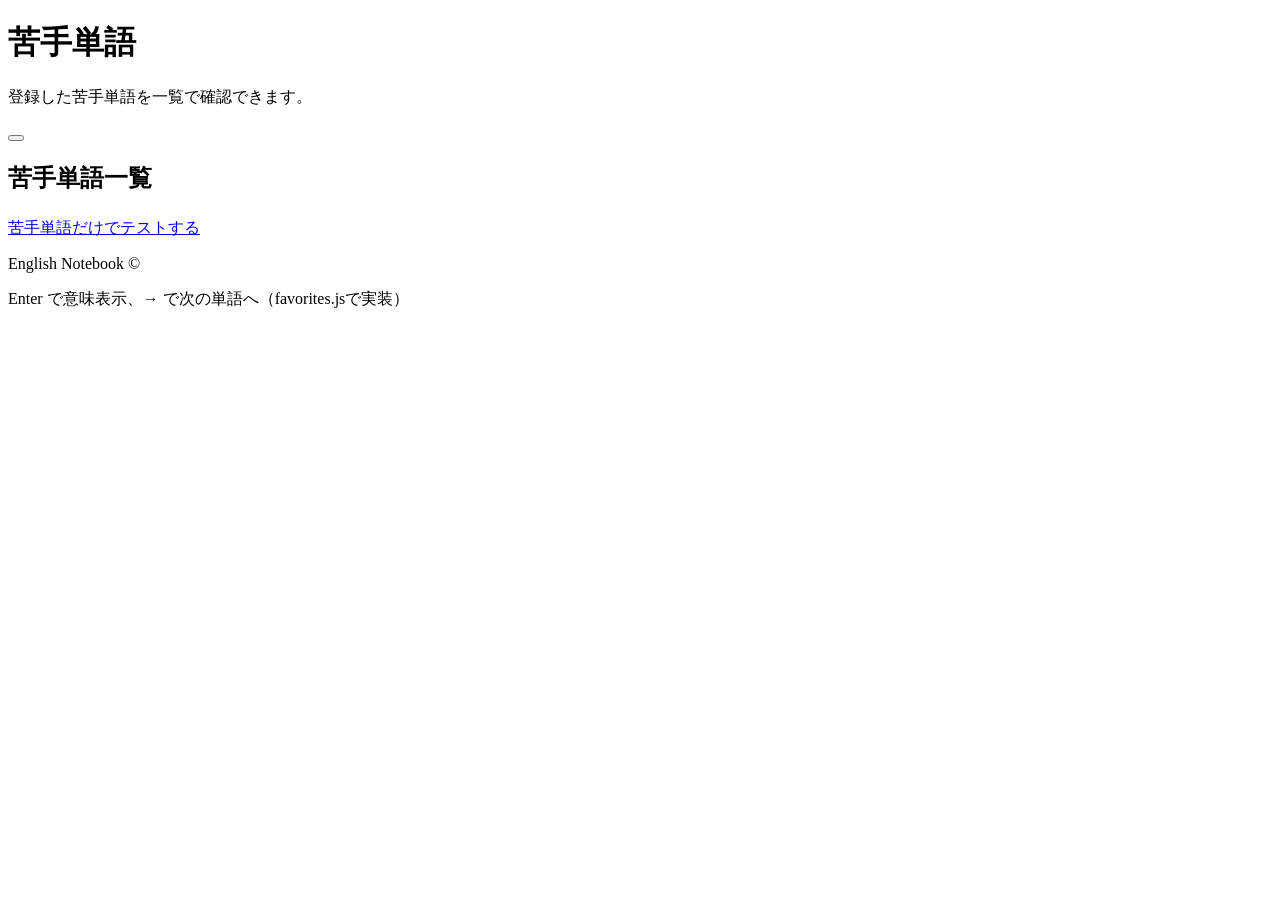
==== favorites.html @ 1b6618d7 "Add files via upload" ====
<!DOCTYPE html>
<html lang="ja">
<head>
  <meta charset="UTF-8">
  <title>苦手単語 | English Notebook</title>
  <meta name="viewport" content="width=device-width, initial-scale=1.0">

  <!-- CSS -->
  <link rel="stylesheet" href="assets/css/style.css">

  <!-- JS -->
  <script src="assets/js/words.js" defer></script>
  <script src="assets/js/app.js" defer></script>
  <script src="assets/js/favorites.js" defer></script>
</head>

<body data-theme="light">
  <div class="app-shell">

    <!-- ヘッダー -->
    <header class="app-header">
      <div class="header-left">
        <h1 class="app-title">苦手単語</h1>
        <p class="app-subtitle">登録した苦手単語を一覧で確認できます。</p>
      </div>
      <div class="header-right">
        <button id="themeToggle" class="icon-button" aria-label="テーマ切り替え">
          <span class="icon-moon"></span>
        </button>
      </div>
    </header>

    <!-- メイン -->
    <main class="app-main">

      <!-- 苦手単語一覧 -->
      <section class="card">
        <h2 class="card-title">苦手単語一覧</h2>

        <div id="favoritesList" style="margin-top:16px;">
          <!-- JSで一覧を生成 -->
        </div>

        <div style="margin-top:24px;">
          <a href="test.html" class="primary-button" style="width:100%;">
            苦手単語だけでテストする
          </a>
        </div>
      </section>

    </main>

    <!-- フッター -->
    <footer class="app-footer">
      <p class="footer-text">
        English Notebook &copy; <span id="footerYear"></span>
      </p>
    </footer>

  </div>

  <!-- キーボードヒント -->
  <div class="keyboard-hint">
    Enter で意味表示、→ で次の単語へ（favorites.jsで実装）
  </div>

</body>
</html>
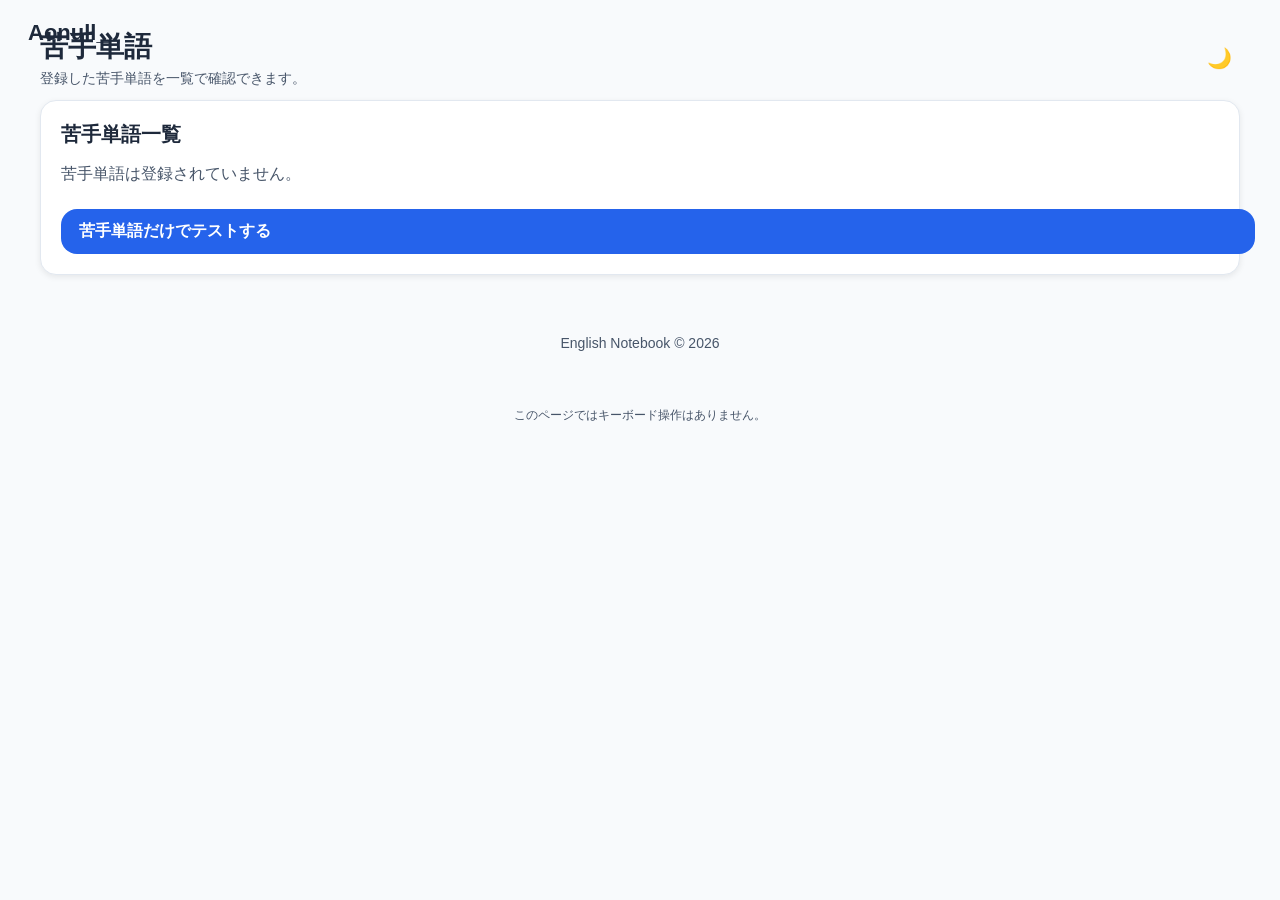
==== commit 5b22c46d: "Add files via upload" ====
--- a/favorites.html
+++ b/favorites.html
@@ -6,15 +6,16 @@
   <meta name="viewport" content="width=device-width, initial-scale=1.0">
 
   <!-- CSS -->
-  <link rel="stylesheet" href="assets/css/style.css">
+  <link rel="stylesheet" href="style.css">
 
   <!-- JS -->
-  <script src="assets/js/words.js" defer></script>
-  <script src="assets/js/app.js" defer></script>
-  <script src="assets/js/favorites.js" defer></script>
+  <script src="words.js" defer></script>
+  <script src="app.js" defer></script>
+  <script src="favorites.js" defer></script>
 </head>
 
 <body data-theme="light">
+  <a href="index.html" class="home-logo">Aonull_</a>
   <div class="app-shell">
 
     <!-- ヘッダー -->
@@ -61,8 +62,9 @@
 
   <!-- キーボードヒント -->
   <div class="keyboard-hint">
-    Enter で意味表示、→ で次の単語へ（favorites.jsで実装）
+    このページではキーボード操作はありません。
   </div>
 
 </body>
 </html>
+
--- a/style.css
+++ b/style.css
@@ -0,0 +1,375 @@
+/* =========================================================
+   English Notebook - style.css
+   シンプル・勉強しやすいデザイン
+   PC/スマホ完全対応 / ダークモード対応
+   ========================================================= */
+
+/* ------------------------------
+   CSS変数（ライト / ダーク共通）
+------------------------------ */
+:root {
+  --main: #2563EB;
+  --accent: #F59E0B;
+  --radius: 16px;
+  --transition: 0.25s ease;
+
+  /* Light mode */
+  --bg: #F8FAFC;
+  --card: #FFFFFF;
+  --text: #1E293B;
+  --text-sub: #475569;
+  --border: #E2E8F0;
+}
+
+/* ------------------------------
+   ダークモード
+------------------------------ */
+[data-theme="dark"] {
+  --bg: #0F172A;
+  --card: #1E293B;
+  --text: #F1F5F9;
+  --text-sub: #CBD5E1;
+  --border: #334155;
+}
+
+/* ------------------------------
+   全体
+------------------------------ */
+body {
+  margin: 0;
+  padding: 0;
+  background: var(--bg);
+  color: var(--text);
+  font-family: "Inter", "Noto Sans JP", sans-serif;
+  transition: background var(--transition), color var(--transition);
+}
+
+.app-shell {
+  max-width: 1200px;
+  margin: auto;
+  padding: 16px;
+}
+
+/* ------------------------------
+   ヘッダー
+------------------------------ */
+.app-header {
+  display: flex;
+  justify-content: space-between;
+  align-items: center;
+  padding: 12px 0;
+}
+
+.app-title {
+  margin: 0;
+  font-size: 28px;
+  font-weight: 700;
+}
+
+.app-subtitle {
+  margin: 4px 0 0;
+  font-size: 14px;
+  color: var(--text-sub);
+}
+
+.icon-button {
+  background: none;
+  border: none;
+  cursor: pointer;
+  padding: 8px;
+  border-radius: var(--radius);
+  transition: background var(--transition);
+}
+
+.icon-button:hover {
+  background: var(--border);
+}
+
+/* 仮アイコン（後でSVGに差し替え可能） */
+.icon-moon::before {
+  content: "🌙";
+  font-size: 20px;
+}
+
+/* ------------------------------
+   カードUI（Material風）
+------------------------------ */
+.card {
+  background: var(--card);
+  border-radius: var(--radius);
+  padding: 20px;
+  box-shadow: 0 2px 6px rgba(0,0,0,0.08);
+  border: 1px solid var(--border);
+  transition: background var(--transition), box-shadow var(--transition);
+}
+
+.card-header {
+  margin-bottom: 12px;
+}
+
+.card-title {
+  margin: 0;
+  font-size: 20px;
+  font-weight: 600;
+}
+
+.card-text {
+  margin: 0 0 12px;
+  color: var(--text-sub);
+}
+
+/* ------------------------------
+   ボタン
+------------------------------ */
+.primary-button,
+.secondary-button {
+  display: inline-block;
+  padding: 12px 18px;
+  border-radius: var(--radius);
+  text-decoration: none;
+  font-weight: 600;
+  transition: opacity var(--transition);
+}
+
+.primary-button {
+  background: var(--main);
+  color: #fff;
+}
+
+.secondary-button {
+  background: var(--accent);
+  color: #fff;
+}
+
+.primary-button:hover,
+.secondary-button:hover {
+  opacity: 0.85;
+}
+
+/* ------------------------------
+   グリッドレイアウト
+------------------------------ */
+.grid-section {
+  display: grid;
+  grid-template-columns: repeat(auto-fit, minmax(280px, 1fr));
+  gap: 20px;
+  margin-top: 20px;
+}
+
+/* ------------------------------
+   検索
+------------------------------ */
+.search-section {
+  margin-top: 20px;
+}
+
+.search-box {
+  position: relative;
+  top: auto;
+  z-index: 1;
+  margin-top: 70px;
+}
+
+.search-inputs {
+  display: flex;
+  gap: 16px;
+  flex-wrap: wrap;
+}
+
+.search-field {
+  flex: 1;
+  min-width: 240px;
+}
+
+.search-field input {
+  width: 100%;
+  padding: 12px;
+  border-radius: var(--radius);
+  border: 1px solid var(--border);
+  background: var(--card);
+  color: var(--text);
+  transition: border var(--transition);
+}
+
+.search-field input:focus {
+  border-color: var(--main);
+  outline: none;
+}
+
+.search-results {
+  margin-top: 12px;
+}
+
+/* ------------------------------
+   Unit一覧
+------------------------------ */
+.unit-list {
+  display: flex;
+  flex-wrap: wrap;
+  gap: 10px;
+}
+
+.unit-list a {
+  display: inline-block;
+  padding: 10px 14px;
+  background: var(--main);
+  color: #fff;
+  border-radius: var(--radius);
+  text-decoration: none;
+  font-size: 14px;
+  transition: opacity var(--transition);
+}
+
+.unit-list a:hover {
+  opacity: 0.85;
+}
+
+/* ------------------------------
+   今日の学習数
+------------------------------ */
+.today-count {
+  display: flex;
+  justify-content: space-between;
+  align-items: center;
+  font-size: 18px;
+}
+
+.today-label {
+  color: var(--text-sub);
+}
+
+/* ------------------------------
+   統計リスト
+------------------------------ */
+.stats-list {
+  list-style: none;
+  padding: 0;
+  margin: 0 0 12px;
+}
+
+.stats-list li {
+  display: flex;
+  justify-content: space-between;
+  padding: 6px 0;
+  border-bottom: 1px solid var(--border);
+}
+
+/* ------------------------------
+   フッター
+------------------------------ */
+.app-footer {
+  margin-top: 40px;
+  padding: 20px 0;
+  text-align: center;
+  color: var(--text-sub);
+}
+
+.footer-text {
+  margin: 0;
+  font-size: 14px;
+}
+
+.footer-text-small {
+  margin: 4px 0 0;
+  font-size: 12px;
+}
+
+/* ------------------------------
+   キーボードヒント
+------------------------------ */
+.keyboard-hint {
+  text-align: center;
+  margin-top: 20px;
+  font-size: 12px;
+  color: var(--text-sub);
+}
+
+/* ===== 左上ホームロゴ ===== */
+.home-logo {
+  position: fixed;
+  top: 14px;
+  left: 18px;
+  font-family: "Zen Maru Gothic", sans-serif;
+  font-size: 22px;
+  font-weight: 600;
+  color: var(--text);
+  text-decoration: none;
+  z-index: 9999;
+
+  padding: 6px 10px;
+  border-radius: 8px;
+  transition: opacity 0.2s ease;
+}
+
+.home-logo:hover {
+  opacity: 0.6;
+}
+
+body[data-theme="dark"] .home-logo {
+  color: #fff;
+}
+
+/* ===== カード中央揃え（偏り解消） ===== */
+
+.swipe-card {
+  width: 100%;
+  height: 260px;
+  background: white;
+  border-radius: 20px;
+  box-shadow: 0 8px 20px rgba(0,0,0,0.15);
+  position: relative;
+  overflow: hidden;
+  z-index: 1;
+
+  display: flex;
+  flex-direction: column;
+  justify-content: center;   /* ← 縦中央 */
+  align-items: center;        /* ← 横中央 */
+
+  text-align: center;
+  padding: 20px;
+}
+
+.swipe-buttons {
+  position: relative;
+  z-index: 10;
+  margin-top: 20px;
+  display: flex;
+  gap: 10px;
+  justify-content: center;
+}
+
+.card-front h2 {
+  font-size: 32px;
+  margin: 0;
+}
+
+.card-front p {
+  margin-top: 10px;
+  font-size: 18px;
+  color: var(--text-sub);
+}
+
+.card-back {
+  font-size: 26px;
+  color: var(--text-sub);
+  display: none;
+}
+  z-index: 10;
+  margin-top: 20px;
+  display: flex;
+  gap: 10px;
+  justify-content: center;
+}
+
+/* ------------------------------
+   レスポンシブ（スマホ）
+------------------------------ */
+@media (max-width: 480px) {
+  .app-title {
+    font-size: 22px;
+  }
+  .card {
+    padding: 16px;
+  }
+}
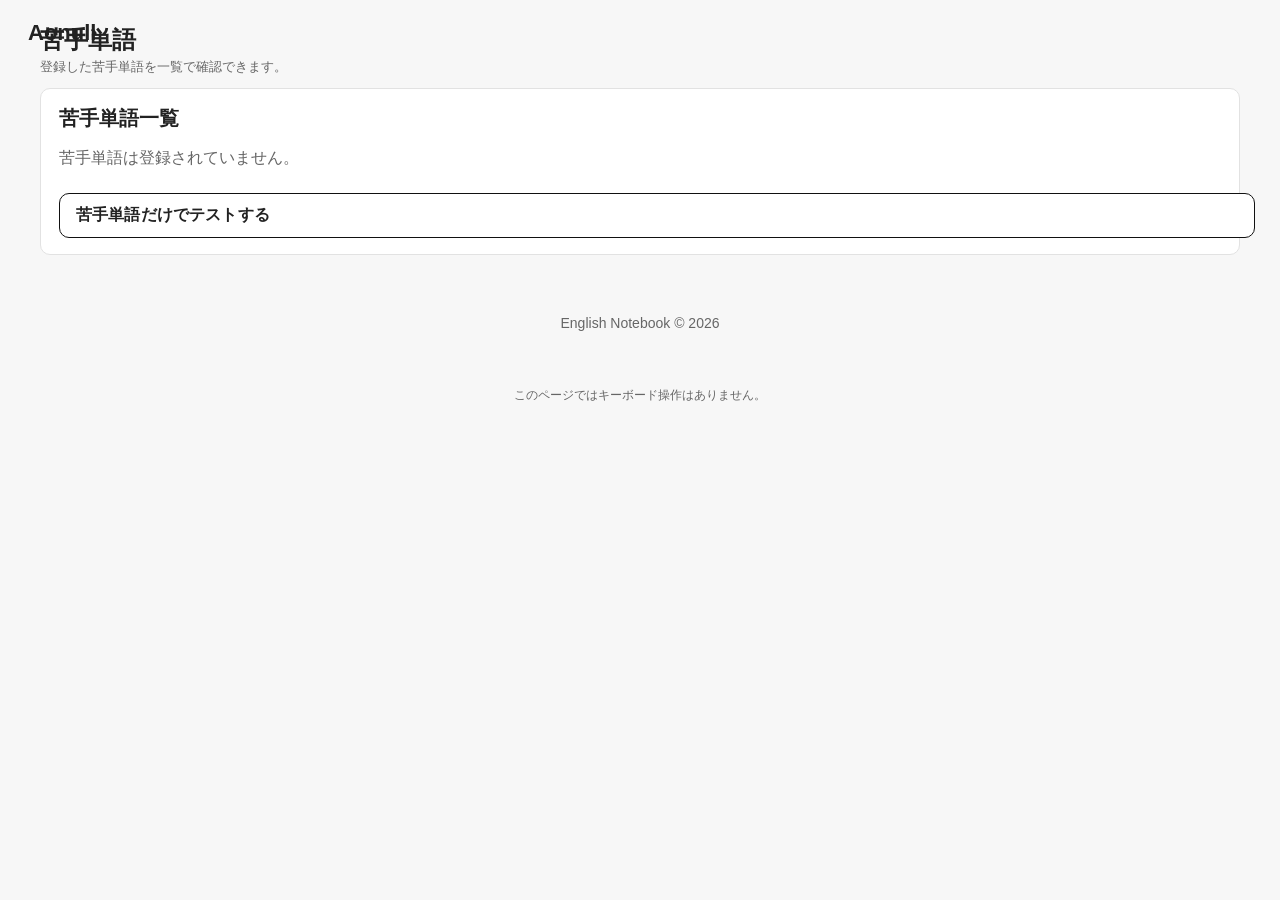
==== commit 1ec27e7e: "Add files via upload" ====
--- a/favorites.html
+++ b/favorites.html
@@ -23,11 +23,6 @@
       <div class="header-left">
         <h1 class="app-title">苦手単語</h1>
         <p class="app-subtitle">登録した苦手単語を一覧で確認できます。</p>
-      </div>
-      <div class="header-right">
-        <button id="themeToggle" class="icon-button" aria-label="テーマ切り替え">
-          <span class="icon-moon"></span>
-        </button>
       </div>
     </header>
 
--- a/style.css
+++ b/style.css
@@ -1,35 +1,19 @@
 /* =========================================================
    English Notebook - style.css
-   シンプル・勉強しやすいデザイン
-   PC/スマホ完全対応 / ダークモード対応
+   シンプル・質素なデザイン
+   PC/スマホ対応
    ========================================================= */
 
-/* ------------------------------
-   CSS変数（ライト / ダーク共通）
------------------------------- */
 :root {
   --main: #2563EB;
   --accent: #F59E0B;
-  --radius: 16px;
-  --transition: 0.25s ease;
-
-  /* Light mode */
-  --bg: #F8FAFC;
-  --card: #FFFFFF;
-  --text: #1E293B;
-  --text-sub: #475569;
-  --border: #E2E8F0;
-}
-
-/* ------------------------------
-   ダークモード
------------------------------- */
-[data-theme="dark"] {
-  --bg: #0F172A;
-  --card: #1E293B;
-  --text: #F1F5F9;
-  --text-sub: #CBD5E1;
-  --border: #334155;
+  --radius: 10px;
+  --transition: 0.2s ease;
+  --bg: #f7f7f7;
+  --card: #ffffff;
+  --text: #222222;
+  --text-sub: #666666;
+  --border: #e2e2e2;
 }
 
 /* ------------------------------
@@ -41,7 +25,6 @@
   background: var(--bg);
   color: var(--text);
   font-family: "Inter", "Noto Sans JP", sans-serif;
-  transition: background var(--transition), color var(--transition);
 }
 
 .app-shell {
@@ -57,18 +40,18 @@
   display: flex;
   justify-content: space-between;
   align-items: center;
-  padding: 12px 0;
+  padding: 8px 0 12px;
 }
 
 .app-title {
   margin: 0;
-  font-size: 28px;
+  font-size: 24px;
   font-weight: 700;
 }
 
 .app-subtitle {
-  margin: 4px 0 0;
-  font-size: 14px;
+  margin: 2px 0 0;
+  font-size: 13px;
   color: var(--text-sub);
 }
 
@@ -97,10 +80,8 @@
 .card {
   background: var(--card);
   border-radius: var(--radius);
-  padding: 20px;
-  box-shadow: 0 2px 6px rgba(0,0,0,0.08);
+  padding: 16px 18px;
   border: 1px solid var(--border);
-  transition: background var(--transition), box-shadow var(--transition);
 }
 
 .card-header {
@@ -110,7 +91,7 @@
 .card-title {
   margin: 0;
   font-size: 20px;
-  font-weight: 600;
+  font-weight: 700;
 }
 
 .card-text {
@@ -124,26 +105,21 @@
 .primary-button,
 .secondary-button {
   display: inline-block;
-  padding: 12px 18px;
+  padding: 11px 16px;
   border-radius: var(--radius);
   text-decoration: none;
-  font-weight: 600;
-  transition: opacity var(--transition);
-}
-
-.primary-button {
-  background: var(--main);
-  color: #fff;
-}
-
-.secondary-button {
-  background: var(--accent);
-  color: #fff;
+  font-weight: 700;
+  letter-spacing: 0.01em;
+  border: 1.5px solid #111111;
+  background: var(--card);
+  color: var(--text);
+  transition: background var(--transition), color var(--transition), opacity var(--transition);
 }
 
 .primary-button:hover,
 .secondary-button:hover {
-  opacity: 0.85;
+  background: #f3f3f3;
+  opacity: 0.95;
 }
 
 /* ------------------------------
@@ -212,16 +188,18 @@
 .unit-list a {
   display: inline-block;
   padding: 10px 14px;
-  background: var(--main);
-  color: #fff;
+  background: var(--card);
+  color: var(--text);
+  border: 1.5px solid #111111;
   border-radius: var(--radius);
   text-decoration: none;
   font-size: 14px;
-  transition: opacity var(--transition);
+  font-weight: 700;
+  transition: background var(--transition), color var(--transition);
 }
 
 .unit-list a:hover {
-  opacity: 0.85;
+  background: #f3f3f3;
 }
 
 /* ------------------------------
@@ -305,29 +283,33 @@
   opacity: 0.6;
 }
 
-body[data-theme="dark"] .home-logo {
-  color: #fff;
-}
 
 /* ===== カード中央揃え（偏り解消） ===== */
 
 .swipe-card {
   width: 100%;
   height: 260px;
-  background: white;
-  border-radius: 20px;
-  box-shadow: 0 8px 20px rgba(0,0,0,0.15);
+  background: var(--card);
+  border-radius: 12px;
+  border: 1px solid var(--border);
   position: relative;
   overflow: hidden;
   z-index: 1;
 
   display: flex;
   flex-direction: column;
-  justify-content: center;   /* ← 縦中央 */
-  align-items: center;        /* ← 横中央 */
+  justify-content: center;
+  align-items: center;
 
   text-align: center;
   padding: 20px;
+  touch-action: none;
+  user-select: none;
+  -webkit-user-select: none;
+  will-change: transform, opacity;
+  backface-visibility: hidden;
+  -webkit-backface-visibility: hidden;
+  transition: transform 0.25s ease, opacity 0.25s ease;
 }
 
 .swipe-buttons {
@@ -337,6 +319,11 @@
   display: flex;
   gap: 10px;
   justify-content: center;
+  flex-wrap: wrap;
+}
+
+.swipe-buttons button {
+  touch-action: manipulation;
 }
 
 .card-front h2 {
@@ -354,12 +341,6 @@
   font-size: 26px;
   color: var(--text-sub);
   display: none;
-}
-  z-index: 10;
-  margin-top: 20px;
-  display: flex;
-  gap: 10px;
-  justify-content: center;
 }
 
 /* ------------------------------
